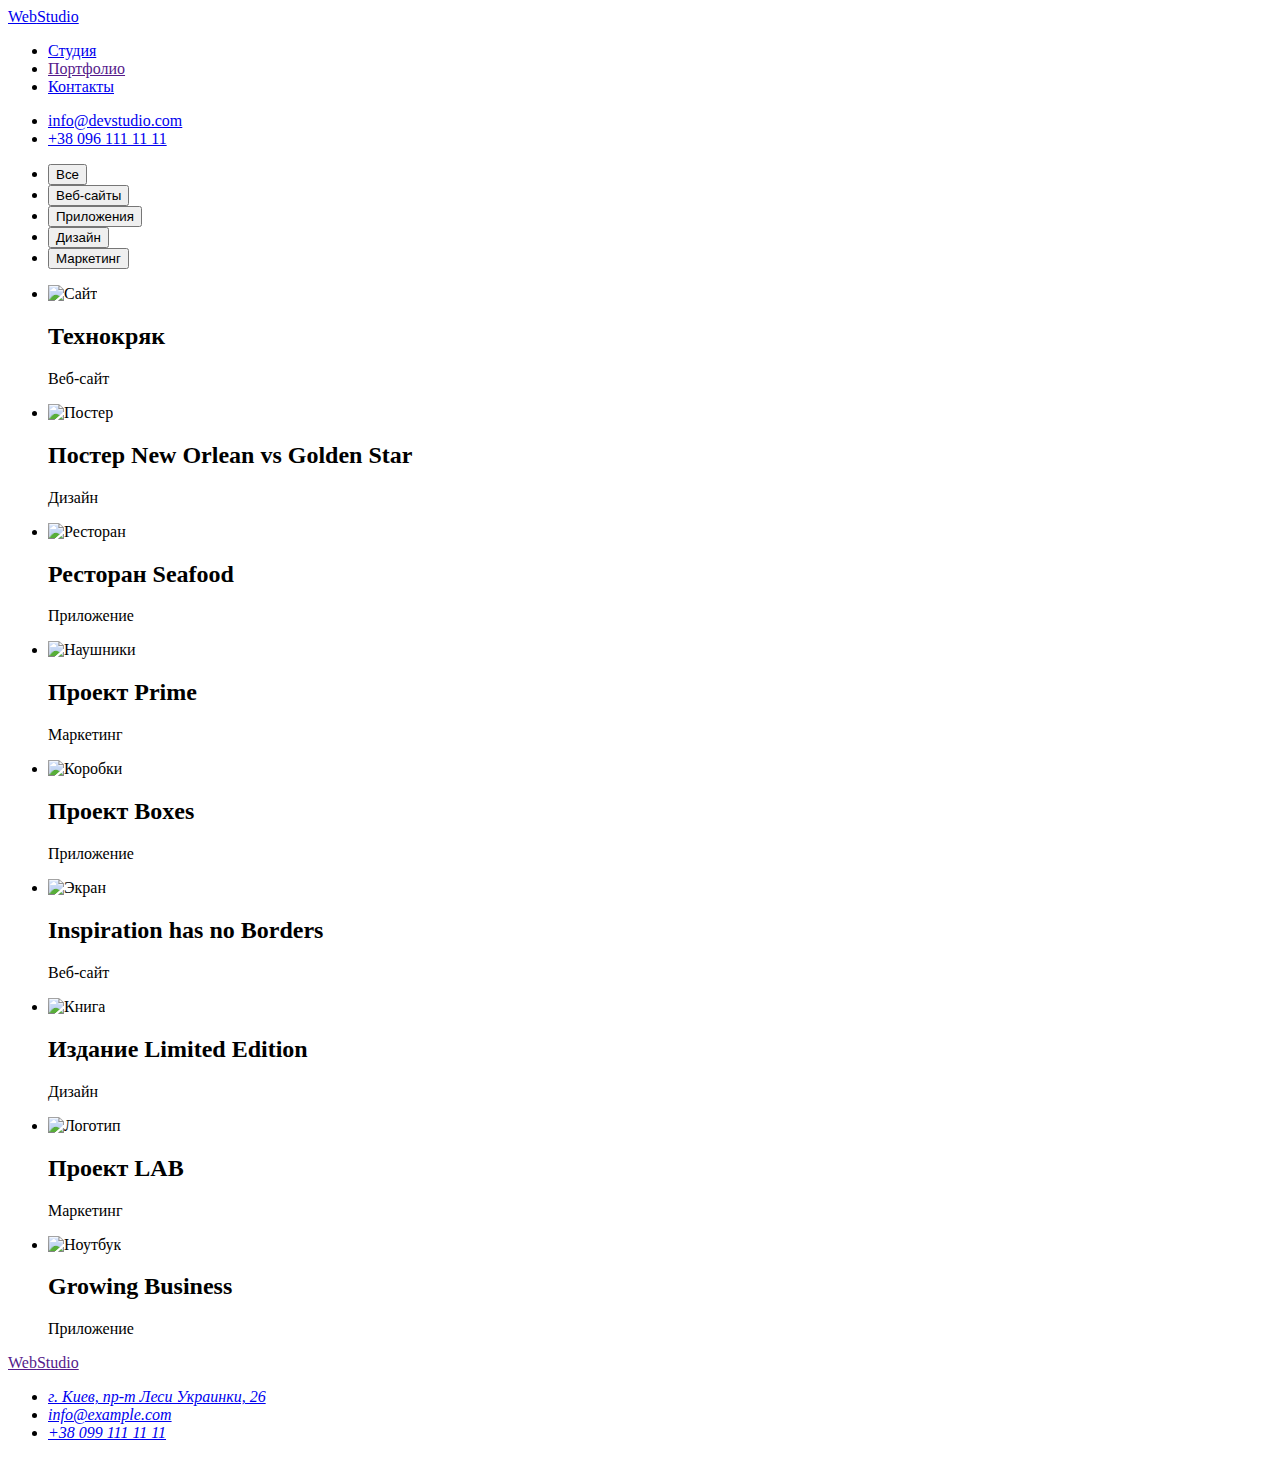
==== portfolio.html @ 132beb77 "next2" ====
<!DOCTYPE html>
<html lang="ru">
  <head>
    <meta charset="UTF-8" />
    <meta http-equiv="X-UA-Compatible" content="IE=edge" />
    <meta name="viewport" content="width=device-width, initial-scale=1.0" />
    <title>Портфолио</title>
    <link rel="preconnect" href="https://fonts.googleapis.com" />
    <link rel="preconnect" href="https://fonts.gstatic.com" crossorigin />
    <link
      href="https://fonts.googleapis.com/css2?family=Raleway:wght@700&family=Roboto:wght@400;500;700;900&display=swap"
      rel="stylesheet"
    />
    <link rel="stylesheet" href="./css/styles.css" />
  </head>
  <body>
    <header>
      <nav>
        <!-- Логотип сайту -->
        <a href="./index.html" class="logo"
          >Web<span class="logo-top">Studio</span></a
        >
        <!-- Навігація на інші сторінки сайту -->
        <ul class="site-nav">
          <li><a href="./index.html" class="link">Студия</a></li>
          <li><a href="" class="link current">Портфолио</a></li>
          <li><a href="./contacts.html" class="link">Контакты</a></li>
        </ul>
        <!-- Контакти -->
        <ul class="header-contacts">
          <li>
            <a href="mailto:info@devstudio.com" class="above"
              >info@devstudio.com</a
            >
          </li>
          <li>
            <a href="tel:+380961111111" class="above">+38 096 111 11 11</a>
          </li>
        </ul>
      </nav>
    </header>
    <main>
      <!--   -->
      <section class="portfolio">
        <ul class="portfolio-section">
          <li><button type="button" class="button">Все</button></li>
          <li><button type="button" class="button">Веб-сайты</button></li>
          <li><button type="button" class="button">Приложения</button></li>
          <li><button type="button" class="button">Дизайн</button></li>
          <li><button type="button" class="button">Маркетинг</button></li>
        </ul>
        <h1 class="projects" hidden>Наши проекты</h1>
        <ul class="projects-title">
          <li class="project-list">
            <img
              src="./images/portfolio/site.jpg"
              alt="Сайт"
              width="370"
              height="294"
            />
            <h2 class="title">Технокряк</h2>
            <p class="list">Веб-сайт</p>
          </li>
          <li class="project-list">
            <img
              src="./images/portfolio/Poster.jpg"
              alt="Постер"
              width="370"
              height="294"
            />
            <h2 class="title">Постер New Orlean vs Golden Star</h2>
            <p class="list">Дизайн</p>
          </li>
          <li class="project-list">
            <img
              src="./images/portfolio/resto.jpg"
              alt="Ресторан"
              width="370"
              height="294"
            />
            <h2 class="title">Ресторан Seafood</h2>
            <p class="list">Приложение</p>
          </li>
          <li class="project-list">
            <img
              src="./images/portfolio/earphones.jpg"
              alt="Наушники"
              width="370"
              height="294"
            />
            <h2 class="title">Проект Prime</h2>
            <p class="list">Маркетинг</p>
          </li>
          <li class="project-list">
            <img
              src="./images/portfolio/boxes.jpg"
              alt="Коробки"
              width="370"
              height="294"
            />
            <h2 class="title">Проект Boxes</h2>
            <p class="list">Приложение</p>
          </li>
          <li class="project-list">
            <img
              src="./images/portfolio/screen.jpg"
              alt="Экран"
              width="370"
              height="294"
            />
            <h2 class="title">Inspiration has no Borders</h2>
            <p class="list">Веб-сайт</p>
          </li>
          <li class="project-list">
            <img
              src="./images/portfolio/book.jpg"
              alt="Книга"
              width="370"
              height="294"
            />
            <h2 class="title">Издание Limited Edition</h2>
            <p class="list">Дизайн</p>
          </li>
          <li class="project-list">
            <img
              src="./images/portfolio/lab.jpg"
              alt="Логотип"
              width="370"
              height="294"
            />
            <h2 class="title">Проект LAB</h2>
            <p class="list">Маркетинг</p>
          </li>
          <li class="project-list">
            <img
              src="./images/portfolio/laptop.jpg"
              alt="Ноутбук"
              width="370"
              height="294"
            />
            <h2 class="title">Growing Business</h2>
            <p class="list">Приложение</p>
          </li>
        </ul>
      </section>
    </main>
    <!-- Футер -->
    <footer class="site-down">
      <!-- Логотип сайту -->
      <a href="" class="logo">Web<span class="logo-down">Studio</span></a>
      <!-- Адреса -->
      <address class="address">
        <ul class="address-list">
          <li>
            <a href="https://goo.gl/maps/hqV8yWA2Mx7gcJfk7" class="link">
              г. Киев, пр-т Леси Украинки, 26</a
            >
          </li>
          <li>
            <a href="mailto:info@example.com" class="list">info@example.com</a>
          </li>
          <li>
            <a href="tel:+380991111111" class="list">+38 099 111 11 11</a>
          </li>
        </ul>
      </address>
    </footer>
  </body>
</html>
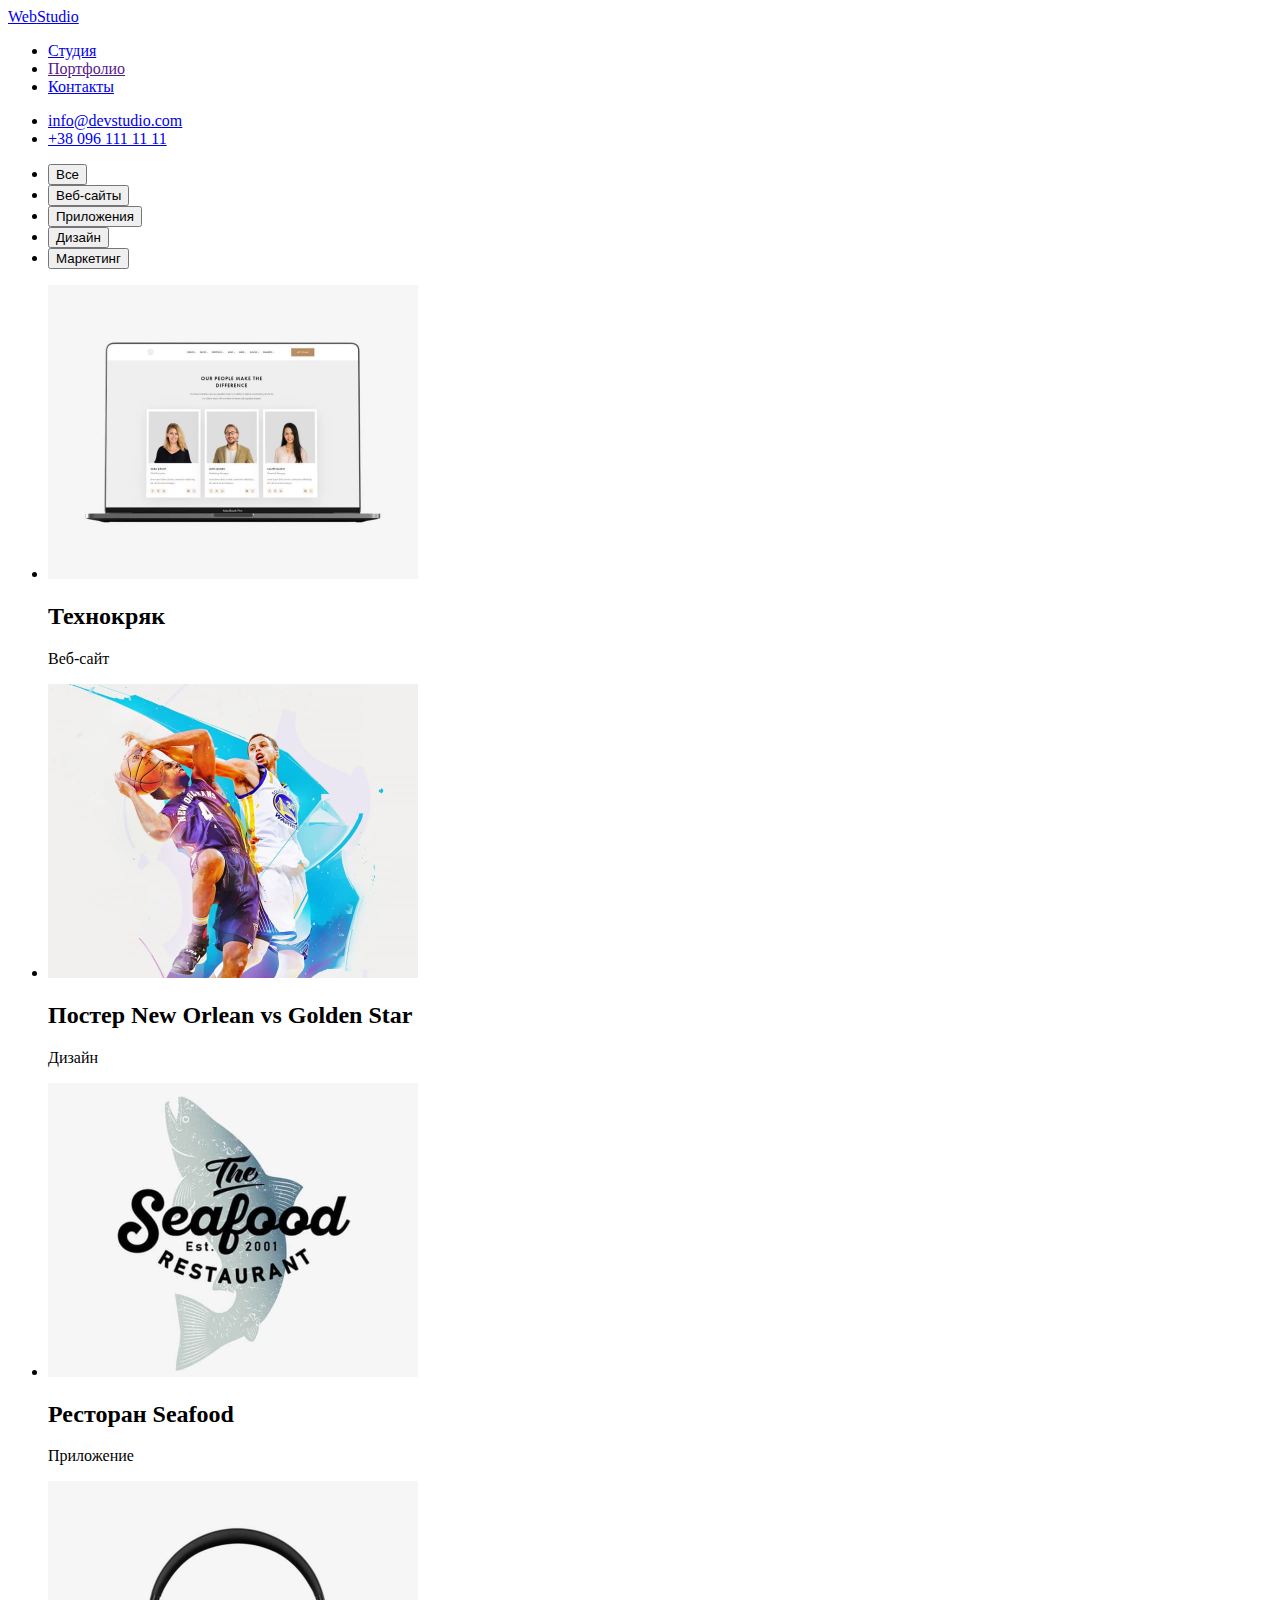
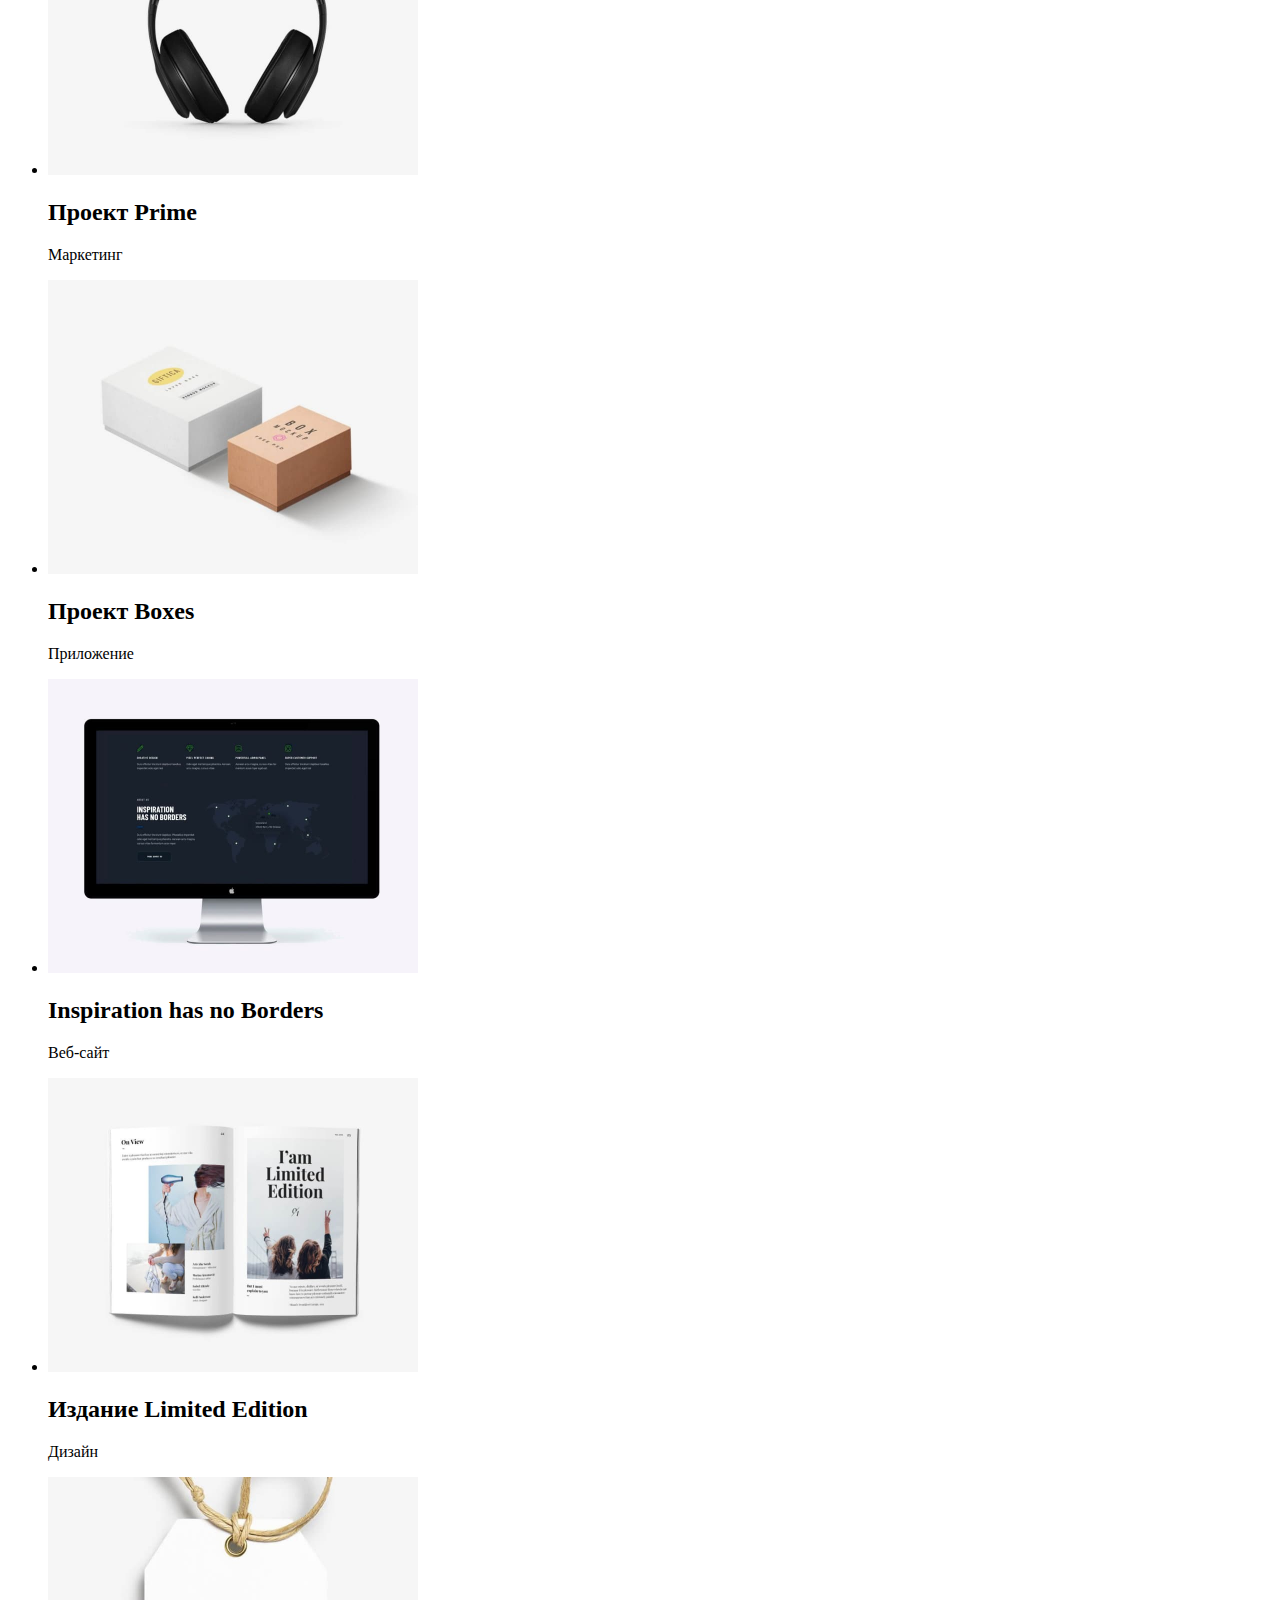
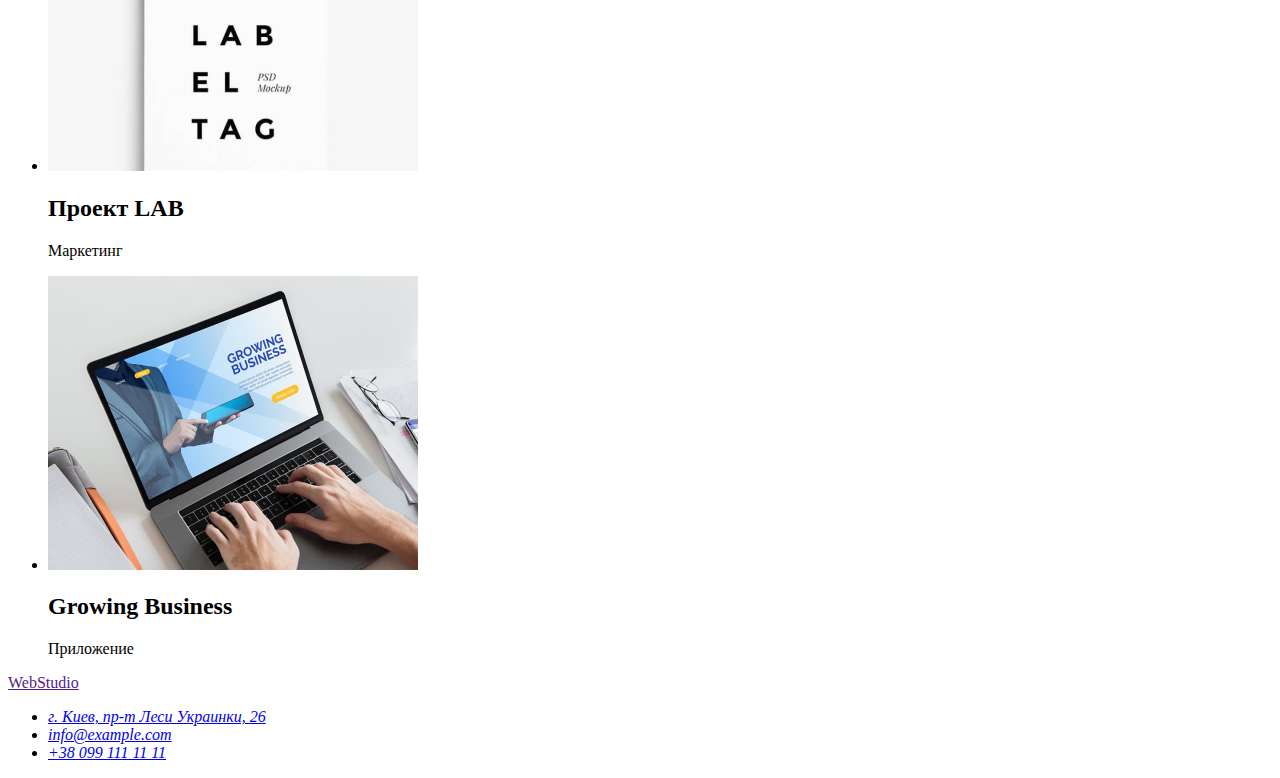
==== commit 56c19d6b: "next3" ====
--- a/portfolio.html
+++ b/portfolio.html
@@ -16,17 +16,17 @@
   <body>
     <header>
       <nav>
-        <!-- Логотип сайту -->
+        <!-- Логотип -->
         <a href="./index.html" class="logo"
           >Web<span class="logo-top">Studio</span></a
         >
-        <!-- Навігація на інші сторінки сайту -->
+        <!-- Навигация по сайту -->
         <ul class="site-nav">
           <li><a href="./index.html" class="link">Студия</a></li>
           <li><a href="" class="link current">Портфолио</a></li>
           <li><a href="./contacts.html" class="link">Контакты</a></li>
         </ul>
-        <!-- Контакти -->
+        <!-- Контакты -->
         <ul class="header-contacts">
           <li>
             <a href="mailto:info@devstudio.com" class="above"
@@ -53,7 +53,7 @@
         <ul class="projects-title">
           <li class="project-list">
             <img
-              src="./images/portfolio/site.jpg"
+              src="./images/image7.jpg"
               alt="Сайт"
               width="370"
               height="294"
@@ -63,7 +63,7 @@
           </li>
           <li class="project-list">
             <img
-              src="./images/portfolio/Poster.jpg"
+              src="./images/image8.jpg"
               alt="Постер"
               width="370"
               height="294"
@@ -73,7 +73,7 @@
           </li>
           <li class="project-list">
             <img
-              src="./images/portfolio/resto.jpg"
+              src="./images/image9.jpg"
               alt="Ресторан"
               width="370"
               height="294"
@@ -83,7 +83,7 @@
           </li>
           <li class="project-list">
             <img
-              src="./images/portfolio/earphones.jpg"
+              src="./images/image10.jpg"
               alt="Наушники"
               width="370"
               height="294"
@@ -93,7 +93,7 @@
           </li>
           <li class="project-list">
             <img
-              src="./images/portfolio/boxes.jpg"
+              src="./images/image11.jpg"
               alt="Коробки"
               width="370"
               height="294"
@@ -103,7 +103,7 @@
           </li>
           <li class="project-list">
             <img
-              src="./images/portfolio/screen.jpg"
+              src="./images/image12.jpg"
               alt="Экран"
               width="370"
               height="294"
@@ -113,7 +113,7 @@
           </li>
           <li class="project-list">
             <img
-              src="./images/portfolio/book.jpg"
+              src="./images/image13.jpg"
               alt="Книга"
               width="370"
               height="294"
@@ -123,7 +123,7 @@
           </li>
           <li class="project-list">
             <img
-              src="./images/portfolio/lab.jpg"
+              src="./images/image14.jpg"
               alt="Логотип"
               width="370"
               height="294"
@@ -133,7 +133,7 @@
           </li>
           <li class="project-list">
             <img
-              src="./images/portfolio/laptop.jpg"
+              src="./images/image15.jpg"
               alt="Ноутбук"
               width="370"
               height="294"
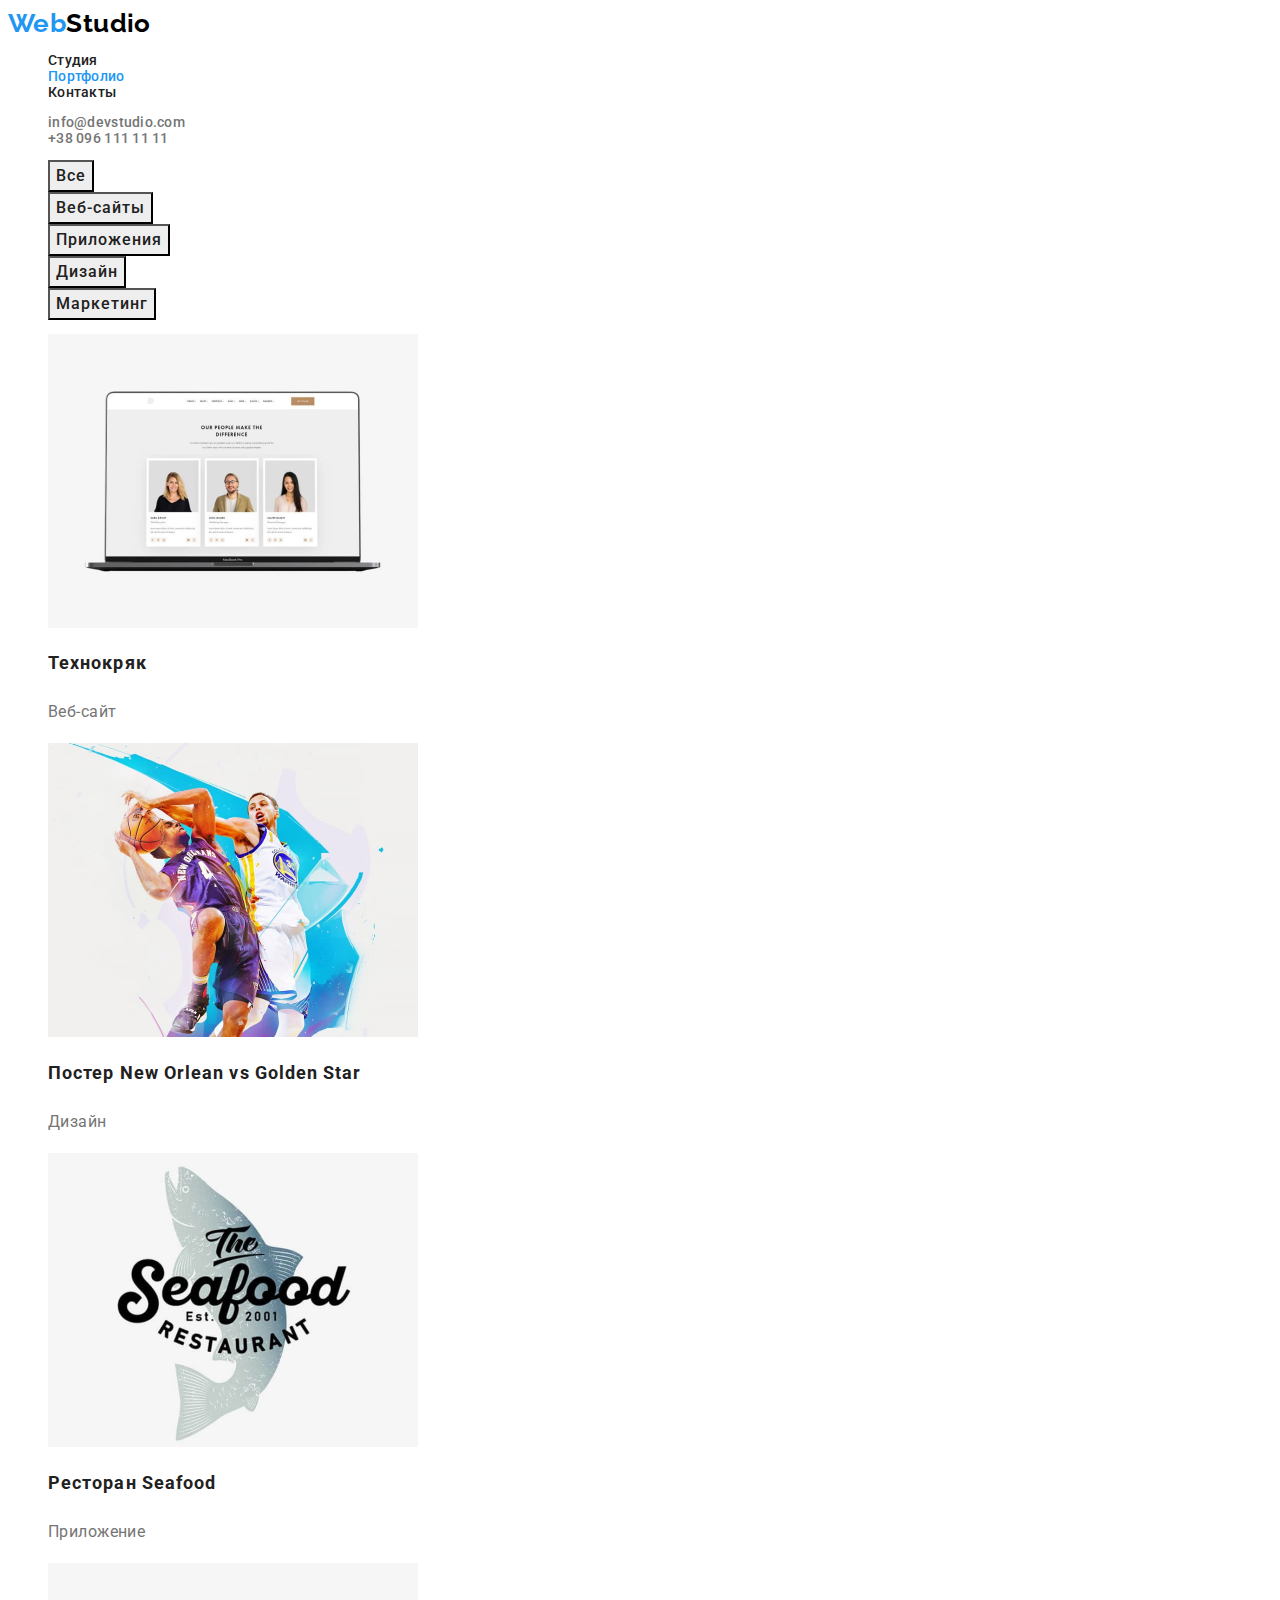
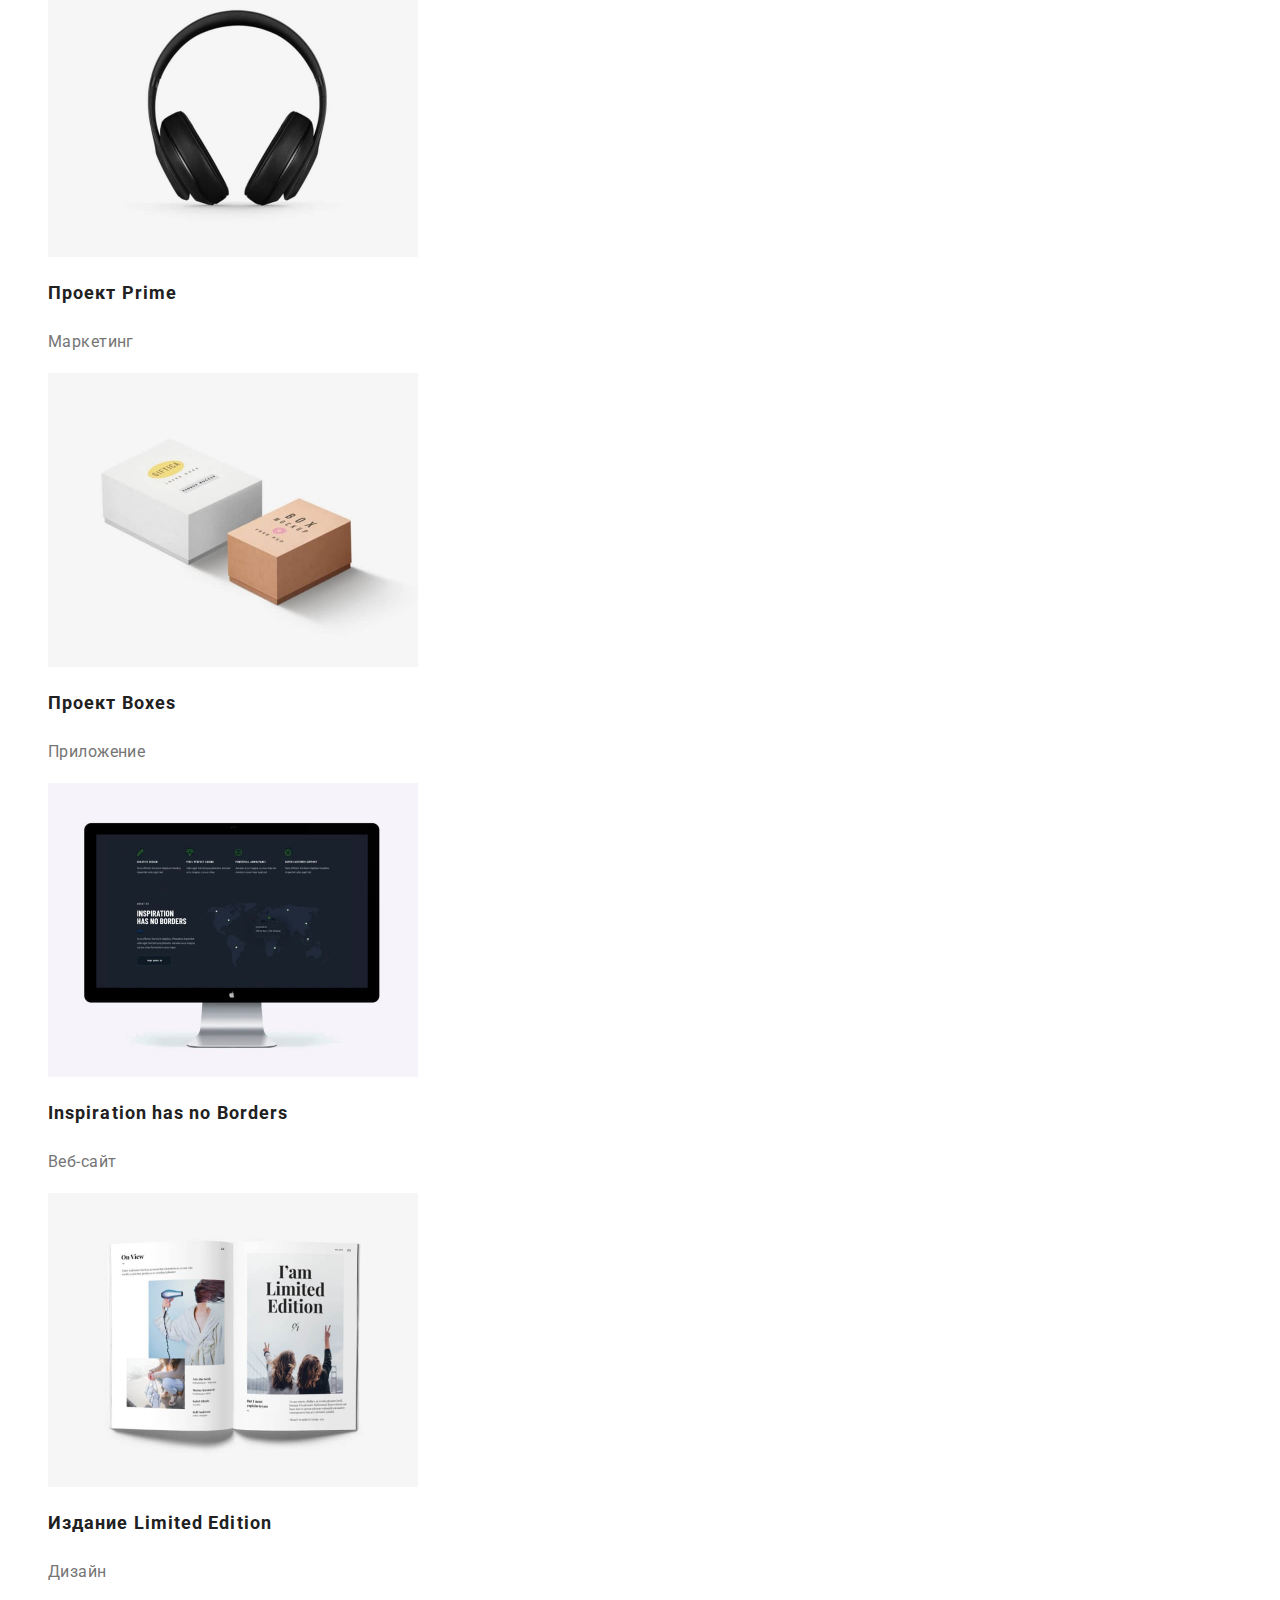
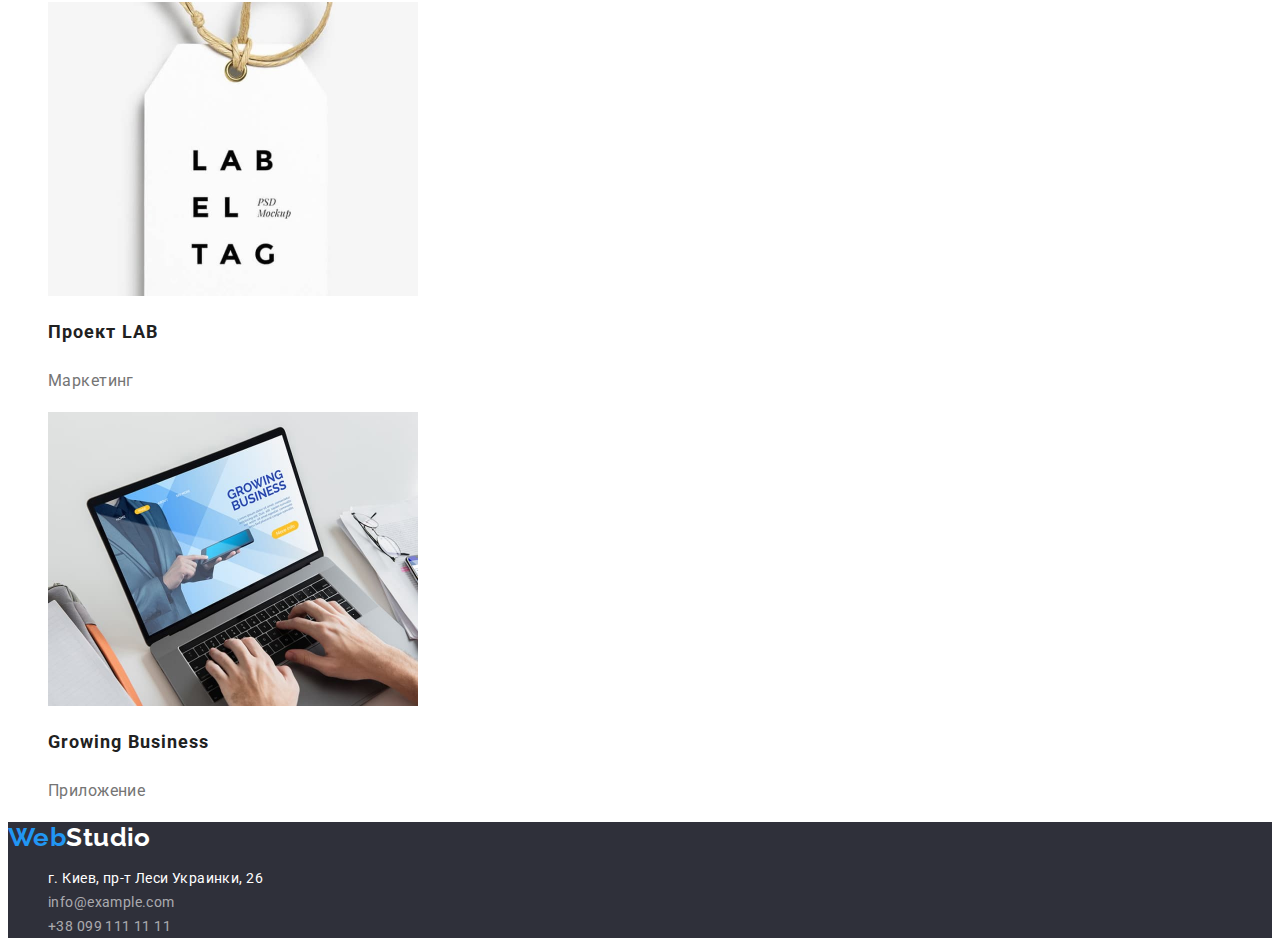
==== commit 146b0465: "next15" ====
--- a/portfolio.html
+++ b/portfolio.html
@@ -17,9 +17,7 @@
     <header>
       <nav>
         <!-- Логотип -->
-        <a href="./index.html" class="logo"
-          >Web<span class="logo-top">Studio</span></a
-        >
+        <a href="./index.html" class="logo">Web<span class="logo-top">Studio</span></a>
         <!-- Навигация по сайту -->
         <ul class="site-nav">
           <li><a href="./index.html" class="link">Студия</a></li>
@@ -29,9 +27,7 @@
         <!-- Контакты -->
         <ul class="header-contacts">
           <li>
-            <a href="mailto:info@devstudio.com" class="above"
-              >info@devstudio.com</a
-            >
+            <a href="mailto:info@devstudio.com" class="above">info@devstudio.com</a>
           </li>
           <li>
             <a href="tel:+380961111111" class="above">+38 096 111 11 11</a>
@@ -40,7 +36,7 @@
       </nav>
     </header>
     <main>
-      <!--   -->
+      <!-- кнопки  -->
       <section class="portfolio">
         <ul class="portfolio-section">
           <li><button type="button" class="button">Все</button></li>
@@ -52,92 +48,47 @@
         <h1 class="projects" hidden>Наши проекты</h1>
         <ul class="projects-title">
           <li class="project-list">
-            <img
-              src="./images/image7.jpg"
-              alt="Сайт"
-              width="370"
-              height="294"
-            />
+            <img src="./images/image-portfolio7.jpg" alt="Сайт" width="370" height="294" />
             <h2 class="title">Технокряк</h2>
             <p class="list">Веб-сайт</p>
           </li>
           <li class="project-list">
-            <img
-              src="./images/image8.jpg"
-              alt="Постер"
-              width="370"
-              height="294"
-            />
+            <img src="./images/image-portfolio8.jpg" alt="Постер" width="370" height="294" />
             <h2 class="title">Постер New Orlean vs Golden Star</h2>
             <p class="list">Дизайн</p>
           </li>
           <li class="project-list">
-            <img
-              src="./images/image9.jpg"
-              alt="Ресторан"
-              width="370"
-              height="294"
-            />
+            <img src="./images/image-portfolio9.jpg" alt="Ресторан" width="370" height="294" />
             <h2 class="title">Ресторан Seafood</h2>
             <p class="list">Приложение</p>
           </li>
           <li class="project-list">
-            <img
-              src="./images/image10.jpg"
-              alt="Наушники"
-              width="370"
-              height="294"
-            />
+            <img src="/images/image-portfolio10.jpg" alt="Наушники" width="370" height="294" />
             <h2 class="title">Проект Prime</h2>
             <p class="list">Маркетинг</p>
           </li>
           <li class="project-list">
-            <img
-              src="./images/image11.jpg"
-              alt="Коробки"
-              width="370"
-              height="294"
-            />
+            <img src="./images/image-portfolio11.jpg" alt="Коробки" width="370" height="294" />
             <h2 class="title">Проект Boxes</h2>
             <p class="list">Приложение</p>
           </li>
           <li class="project-list">
-            <img
-              src="./images/image12.jpg"
-              alt="Экран"
-              width="370"
-              height="294"
-            />
+            <img src="./images/image-portfolio12.jpg" alt="Экран" width="370" height="294" />
             <h2 class="title">Inspiration has no Borders</h2>
             <p class="list">Веб-сайт</p>
           </li>
           <li class="project-list">
-            <img
-              src="./images/image13.jpg"
-              alt="Книга"
-              width="370"
-              height="294"
-            />
+            <img src="./images/image-portfolio13.jpg" alt="Книга" width="370" height="294" />
             <h2 class="title">Издание Limited Edition</h2>
             <p class="list">Дизайн</p>
           </li>
           <li class="project-list">
-            <img
-              src="./images/image14.jpg"
-              alt="Логотип"
-              width="370"
-              height="294"
-            />
+            <img src="./images/image-portfolio14.jpg" alt="Логотип" width="370" height="294" />
             <h2 class="title">Проект LAB</h2>
             <p class="list">Маркетинг</p>
           </li>
           <li class="project-list">
-            <img
-              src="./images/image15.jpg"
-              alt="Ноутбук"
-              width="370"
-              height="294"
-            />
+            <img src="./images/image-portfolio15.jpg" alt="Ноутбук" width="370" height="294" />
             <h2 class="title">Growing Business</h2>
             <p class="list">Приложение</p>
           </li>
--- a/css/styles.css
+++ b/css/styles.css
@@ -0,0 +1,278 @@
+:root {
+    --primary-text-color: #212121;
+    --secondary-text-color: #757575;
+    --accent-text-color: #2196F3;
+    --accent-secondary-text-color: #FFFFFF;
+    --primary-bcg-color: #2F303A;
+    --secondary-bcg-color: #F5F4FA;
+    --other-bcg-color: #EEEEEE;
+    --text-logo-color: #000000;
+    --hr-line-color: #ECECEC;
+    --contacts-footer-color: rgba(255, 255, 255, 0.6);
+}
+
+
+body {
+    background: var(--accent-secondary-text-color);
+    color: var(--secondary-text-color);
+    font-family: Roboto, sans-serif;
+    letter-spacing: 0.03em;
+    font-size: 14px;
+    
+}
+.visually-hidden {
+    position: absolute;
+    width: 1px;
+    height: 1px;
+    margin: -1px;
+    border: 0;
+    padding: 0;
+
+    white-space: nowrap;
+    clip-path: inset(100%);
+    clip: rect(0 0 0 0);
+    overflow: hidden;
+}
+
+.button {
+    font-family: Roboto, sans-serif;
+    font-weight: 700;
+    font-size: 16px;
+    line-height: 1.87;
+    letter-spacing: 0.06em;
+    display: flex;
+    align-items: center;
+    text-align: center;
+    background-color: var(--accent-text-color);
+    color: var(--accent-secondary-text-color);
+    cursor: pointer;
+}
+
+/* Логотип  */
+
+.logo {
+    color: var(--accent-text-color);
+    font-family: Raleway, sans-serif;
+    font-weight: 700;
+    font-size: 26px;
+    text-decoration: none;
+}
+
+.logo-top {
+    color: var(--text-logo-color);
+}
+
+.logo-down {
+    color: var(--accent-secondary-text-color);
+}
+
+/* < !-- Навигация по сайту  --> */
+
+.site-nav .link {
+    color: var(--primary-text-color);
+    font-weight: 500;
+    letter-spacing: 0.02em;
+    text-decoration: none;
+    cursor: pointer;
+}
+
+.site-nav .link:hover,
+.site-nav .link:focus {
+    color: var(--accent-text-color);
+}
+
+/* Контакты */
+
+.header-contacts,
+.site-nav {
+    list-style: none;
+}
+
+.site-nav .link:hover,
+.site-nav .link:focus {
+    color: var(--accent-text-color);
+}
+
+.site-nav .link.current {
+    color: var(--accent-text-color);
+}
+
+.header-contacts .above {
+    color: var(--secondary-text-color);
+    font-weight: 500;
+    letter-spacing: 0.02em;
+    text-decoration: none;
+}
+
+.header-contacts .above:hover,
+.header-contacts .above:focus {
+    color: var(--accent-text-color);
+}
+
+/* Фон*/
+
+.hero {
+    background-color: var(--primary-bcg-color);
+}
+
+.hero-title {
+    font-weight: 900;
+    font-size: 44px;
+    line-height: 1.36;
+    text-align: center;
+    letter-spacing: 0.06em;
+    text-transform: uppercase;
+    color: var(--accent-secondary-text-color);
+}
+
+/* Пункты*/
+/* Наш подход */
+
+.list-photo,
+.list-quality {
+    list-style: none;
+}
+
+.quality-title {
+    font-weight: 700;
+    font-size: 36px;
+    text-align: center;
+    color: var(--primary-text-color);
+}
+
+.list-title {
+    font-size: 14px;
+    font-weight: 700;
+    line-height: 1.14;
+    color: var(--primary-text-color);
+    text-transform: uppercase;
+}
+
+.list-quality .text {
+    line-height: 1.72;
+    color: var(--secondary-text-color);
+}
+
+/* Чем занимаемся */
+
+.work-title {
+    font-weight: 700;
+    font-size: 36px;
+    line-height: 1.16;
+    text-align: center;
+    color: var(--primary-text-color);
+}
+
+.work-title .list {
+    list-style: none;
+}
+
+/* Наша команда*/
+
+.list-name {
+    list-style: none;
+}
+
+.employees {
+    background-color: #F5F4FA;
+}
+
+.employees-title {
+    font-weight: 700;
+    font-size: 36px;
+    line-height: 1.16;
+    text-align: center;
+    color: var(--primary-text-color);
+}
+
+.list-name .title-name {
+    font-weight: 500;
+    font-size: 16px;
+    color: var(--primary-text-color);
+}
+
+.list-name .text {
+    font-size: 16px;
+}
+
+/* Футер*/
+
+.site-down {
+    background-color: var(--primary-bcg-color);
+    text-decoration: none;
+}
+
+.address {
+    font-style: normal;
+}
+
+.address .address-list {
+    list-style: none;
+}
+
+.address-list .link {
+    color: var(--accent-secondary-text-color);
+    line-height: 1.72;
+    text-decoration: none;
+}
+
+.address-list .list {
+    line-height: 1.72;
+    color: rgba(255, 255, 255, 0.6);
+    text-decoration: none;
+}
+
+.address-list .link:hover,
+.address-list .link:focus {
+    color: var(--accent-text-color);
+}
+
+.address-list .list:hover,
+.address-list .list:focus {
+    color: var(--accent-text-color);
+}
+
+/* Портфолио */
+
+.portfolio-section {
+    list-style: none;
+}
+
+.portfolio-section .button {
+    font-weight: 500;
+    font-size: 16px;
+    line-height: 1.62;
+    color: var(--primary-text-color);
+    background-color: var(--other-bcg-color);
+}
+
+.portfolio-section .button:hover,
+.portfolio-section .button:focus {
+    cursor: pointer;
+    background-color: var(--accent-text-color);
+    color: var(--accent-secondary-text-color);
+}
+
+.projects {
+    font-weight: 700;
+    font-size: 36px;
+    text-align: center;
+    color: var(--primary-text-color);
+}
+
+.project-list .title {
+    font-weight: 700;
+    font-size: 18px;
+    line-height: 2;
+    letter-spacing: 0.06em;
+    color: var(--primary-text-color);
+}
+
+.project-list .list {
+    font-size: 16px;
+    line-height: 1.87;
+}
+
+.projects-title {
+    list-style: none;
+}
